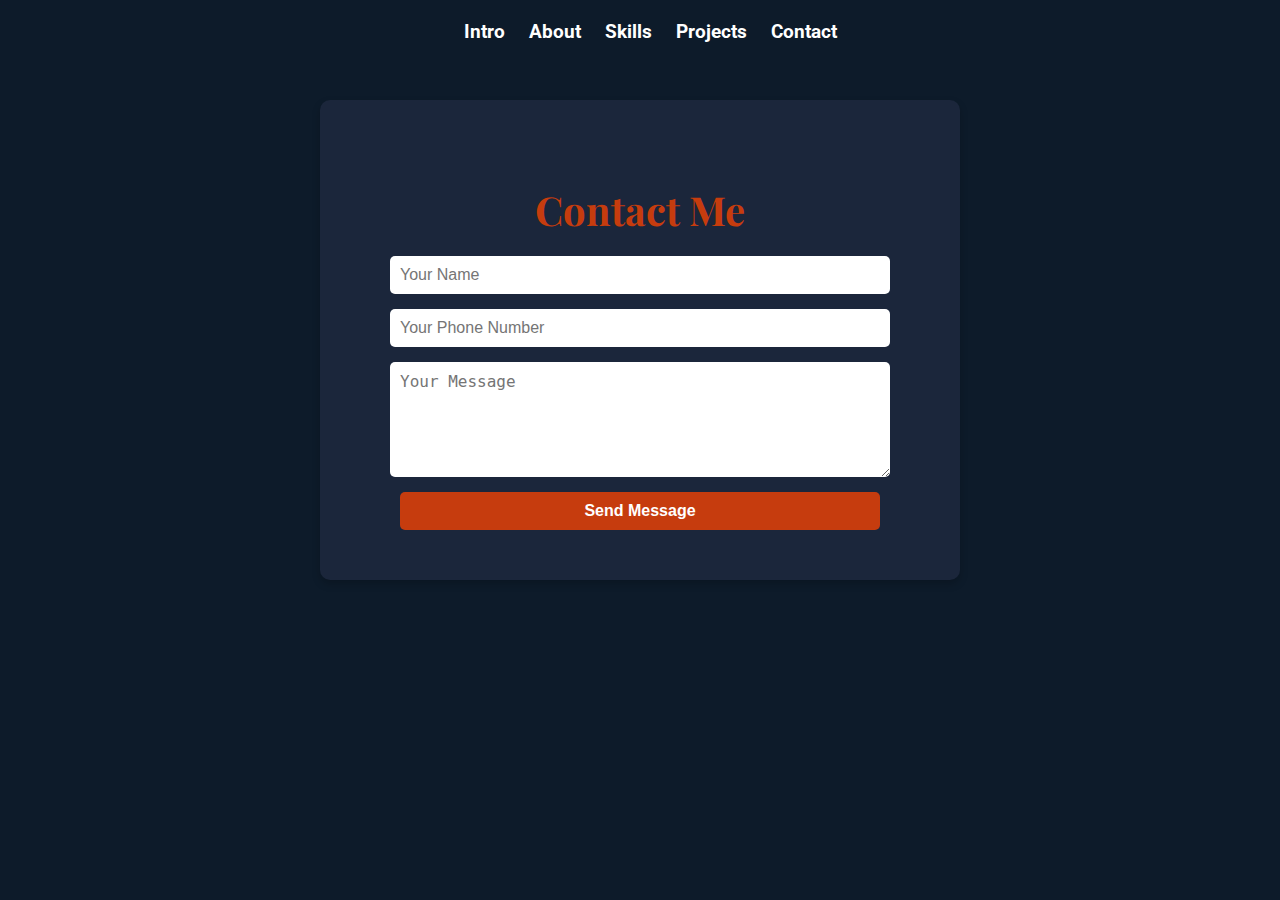
==== contact.html @ 8b1acdcc "Add files via upload" ====
<!DOCTYPE html>
<html lang="en">
<head>
    <meta charset="UTF-8">
    <meta name="viewport" content="width=device-width, initial-scale=1.0">
    <title>Contact - Responsive Portfolio</title>
    <!-- Adding fonts -->
    <link href="https://fonts.googleapis.com/css2?family=Playfair+Display:wght@700&family=Roboto:wght@300;400;700&display=swap" rel="stylesheet">
    <style>
        body {
            background-color: #0d1b2a; /* Dark blue background */
            background-image: url('https://www.transparenttextures.com/patterns/dark-matter.png'); /* Subtle texture */
            color: #ffffff; /* White text for contrast */
            font-family: 'Roboto', sans-serif;
            margin: 0;
            padding: 0;
            min-height: 100vh;
            display: flex;
            flex-direction: column;
            align-items: center;
        }

        /* Styling the header navigation */
        .nav-bar {
            background-color: #0d1b2a; /* Matching background color */
            padding: 20px;
            text-align: center;
            position: fixed;
            width: 100%;
            top: 0;
            left: 0;
            z-index: 1000;
        }

        .nav-links {
            list-style: none;
            padding: 0;
            margin: 0;
        }

        .nav-links li {
            display: inline-block;
            margin-right: 20px;
        }

        .nav-links li a {
            color: #ffffff;
            font-size: 1.2rem;
            font-weight: 700;
            text-decoration: none;
        }

        .nav-links li a:hover {
            color: #c63c0e;
        }

        /* Contact section styling */
        .contact-section {
            padding: 50px 20px;
            margin-top: 100px;
            max-width: 600px;
            width: 100%; /* Ensure full width on smaller screens */
            text-align: center;
            background-color: #1b263b; /* Darker background for the section */
            border-radius: 10px;
            box-shadow: 0 4px 8px rgba(0, 0, 0, 0.2);
        }

        .contact-section h2 {
            font-family: 'Playfair Display', serif;
            font-size: 2.5rem;
            color: #c63c0e;
            margin-bottom: 20px;
        }

        .contact-section p {
            font-size: 1.2rem;
            margin-bottom: 20px;
        }

        /* Form styling */
        form {
            display: flex;
            flex-direction: column;
            gap: 15px;
            align-items: center;
        }

        input, textarea {
            width: 80%;
            padding: 10px;
            font-size: 1rem;
            border-radius: 5px;
            border: none;
        }

        input[type="submit"] {
            background-color: #c63c0e;
            color: white;
            cursor: pointer;
            font-weight: 700;
            border: none;
        }

        input[type="submit"]:hover {
            background-color: #a53b08;
        }

        /* Responsive adjustments */
        @media (max-width: 768px) {
            .contact-section {
                padding: 30px 10px;
            }

            .contact-button {
                padding: 10px 15px;
                font-size: 1rem;
            }
        }
    </style>
</head>
<body>
    <header>
        <nav class="nav-bar">
            <ul class="nav-links">
                <li><a href="index.html">Intro</a></li>
                <li><a href="about.html">About</a></li>
                <li><a href="skills.html">Skills</a></li>
                <li><a href="projects.html">Projects</a></li>
                <li><a href="contact.html">Contact</a></li>
            </ul>
        </nav>
    </header>

    <section class="contact-section">
        <h2>Contact Me</h2>
        

        <!-- Formspree contact form -->
        <form action="https://formspree.io/f/meoekpyn" method="POST">
            <input type="text" name="name" placeholder="Your Name" required>
            <input type="tel" name="phone" placeholder="Your Phone Number" required>
            <textarea name="message" placeholder="Your Message" rows="5" required></textarea>
            <input type="submit" value="Send Message">
        </form>
    </section>

    <script>
        // Anti-copy functions
        document.addEventListener('selectstart', function(e) {
            e.preventDefault();
        });

        document.addEventListener('contextmenu', function(e) {
            e.preventDefault();
        });

        document.addEventListener('keydown', function(e) {
            if ((e.ctrlKey && e.key === 'c') || (e.ctrlKey && e.key === 'x') || (e.ctrlKey && e.key === 'u')) {
                e.preventDefault();
            }
        });
    </script>
</body>
</html>
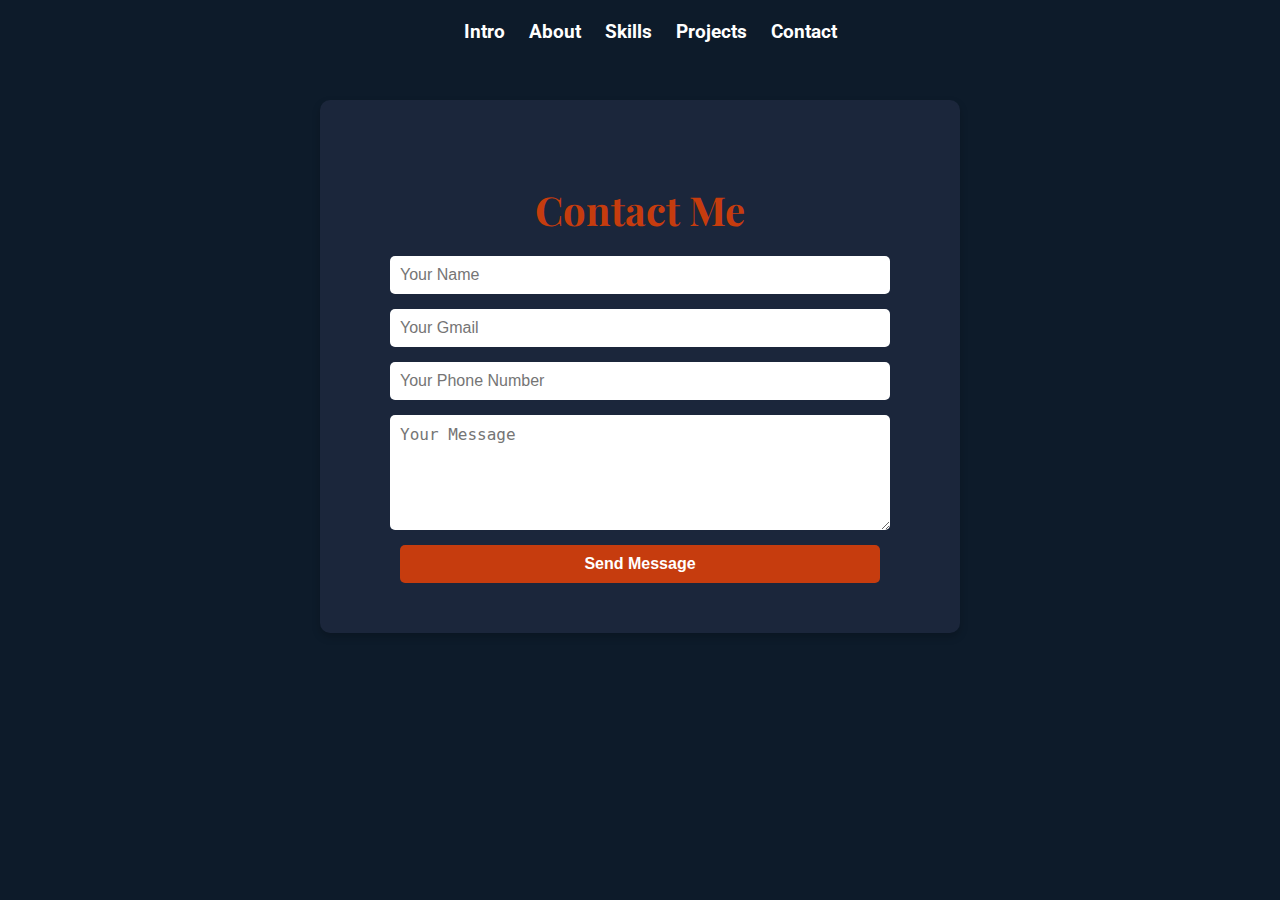
==== commit 539cd330: "Update contact.html" ====
--- a/contact.html
+++ b/contact.html
@@ -134,11 +134,11 @@
 
     <section class="contact-section">
         <h2>Contact Me</h2>
-        
 
         <!-- Formspree contact form -->
         <form action="https://formspree.io/f/meoekpyn" method="POST">
             <input type="text" name="name" placeholder="Your Name" required>
+            <input type="email" name="email" placeholder="Your Gmail" required>
             <input type="tel" name="phone" placeholder="Your Phone Number" required>
             <textarea name="message" placeholder="Your Message" rows="5" required></textarea>
             <input type="submit" value="Send Message">
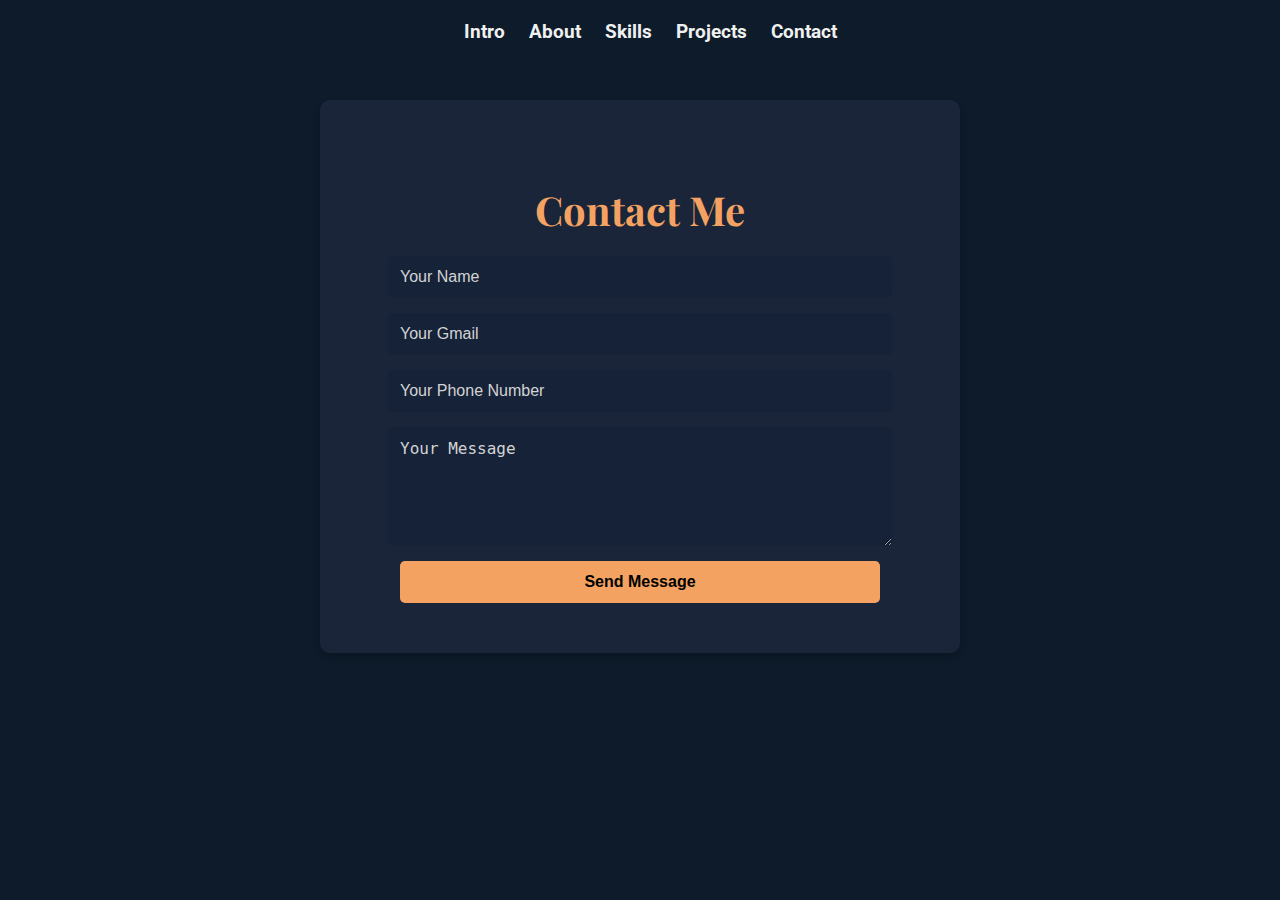
==== commit 0b30f642: "Update contact.html" ====
--- a/contact.html
+++ b/contact.html
@@ -10,7 +10,7 @@
         body {
             background-color: #0d1b2a; /* Dark blue background */
             background-image: url('https://www.transparenttextures.com/patterns/dark-matter.png'); /* Subtle texture */
-            color: #ffffff; /* White text for contrast */
+            color: #ffffff; /* White text for readability */
             font-family: 'Roboto', sans-serif;
             margin: 0;
             padding: 0;
@@ -22,7 +22,7 @@
 
         /* Styling the header navigation */
         .nav-bar {
-            background-color: #0d1b2a; /* Matching background color */
+            background-color: #0d1b2a;
             padding: 20px;
             text-align: center;
             position: fixed;
@@ -44,14 +44,15 @@
         }
 
         .nav-links li a {
-            color: #ffffff;
+            color: #f0f0f0;
             font-size: 1.2rem;
             font-weight: 700;
             text-decoration: none;
+            transition: color 0.3s ease;
         }
 
         .nav-links li a:hover {
-            color: #c63c0e;
+            color: #f4a261;
         }
 
         /* Contact section styling */
@@ -59,9 +60,9 @@
             padding: 50px 20px;
             margin-top: 100px;
             max-width: 600px;
-            width: 100%; /* Ensure full width on smaller screens */
+            width: 100%;
             text-align: center;
-            background-color: #1b263b; /* Darker background for the section */
+            background-color: rgba(27, 38, 59, 0.95); /* Dark background with transparency */
             border-radius: 10px;
             box-shadow: 0 4px 8px rgba(0, 0, 0, 0.2);
         }
@@ -69,12 +70,13 @@
         .contact-section h2 {
             font-family: 'Playfair Display', serif;
             font-size: 2.5rem;
-            color: #c63c0e;
+            color: #f4a261; /* Warm orange */
             margin-bottom: 20px;
         }
 
         .contact-section p {
             font-size: 1.2rem;
+            color: #f0f0f0;
             margin-bottom: 20px;
         }
 
@@ -88,22 +90,39 @@
 
         input, textarea {
             width: 80%;
-            padding: 10px;
+            padding: 12px;
             font-size: 1rem;
             border-radius: 5px;
             border: none;
+            background: #152238; /* Darker blue input field */
+            color: #ffffff; /* White text */
+        }
+
+        input::placeholder, textarea::placeholder {
+            color: #d3d3d3; /* Light gray for better contrast */
         }
 
         input[type="submit"] {
-            background-color: #c63c0e;
-            color: white;
+            background-color: #f4a261;
+            color: #000000;
             cursor: pointer;
             font-weight: 700;
             border: none;
+            padding: 12px;
+            transition: background 0.3s, color 0.3s;
         }
 
         input[type="submit"]:hover {
-            background-color: #a53b08;
+            background-color: #e76f51;
+            color: #ffffff;
+        }
+
+        /* Confirmation message styling */
+        #confirmation-message {
+            display: none;
+            color: #4CAF50; /* Bright green */
+            font-weight: bold;
+            margin-top: 10px;
         }
 
         /* Responsive adjustments */
@@ -136,16 +155,45 @@
         <h2>Contact Me</h2>
 
         <!-- Formspree contact form -->
-        <form action="https://formspree.io/f/meoekpyn" method="POST">
+        <form id="contact-form" action="https://formspree.io/f/meoekpyn" method="POST">
             <input type="text" name="name" placeholder="Your Name" required>
             <input type="email" name="email" placeholder="Your Gmail" required>
             <input type="tel" name="phone" placeholder="Your Phone Number" required>
             <textarea name="message" placeholder="Your Message" rows="5" required></textarea>
             <input type="submit" value="Send Message">
         </form>
+
+        <!-- Confirmation message -->
+        <p id="confirmation-message">
+            ✅ Thank you for filling out this form! Your message has been submitted successfully.
+        </p>
     </section>
 
     <script>
+        document.getElementById("contact-form").addEventListener("submit", function(event) {
+            event.preventDefault(); // Prevent default form submission
+
+            var form = this;
+            var formData = new FormData(form);
+
+            fetch(form.action, {
+                method: form.method,
+                body: formData,
+                headers: {
+                    'Accept': 'application/json'
+                }
+            }).then(response => {
+                if (response.ok) {
+                    document.getElementById("confirmation-message").style.display = "block"; // Show success message
+                    form.reset(); // Reset form fields
+                } else {
+                    alert("Something went wrong! Please try again.");
+                }
+            }).catch(error => {
+                alert("There was an error submitting the form.");
+            });
+        });
+
         // Anti-copy functions
         document.addEventListener('selectstart', function(e) {
             e.preventDefault();
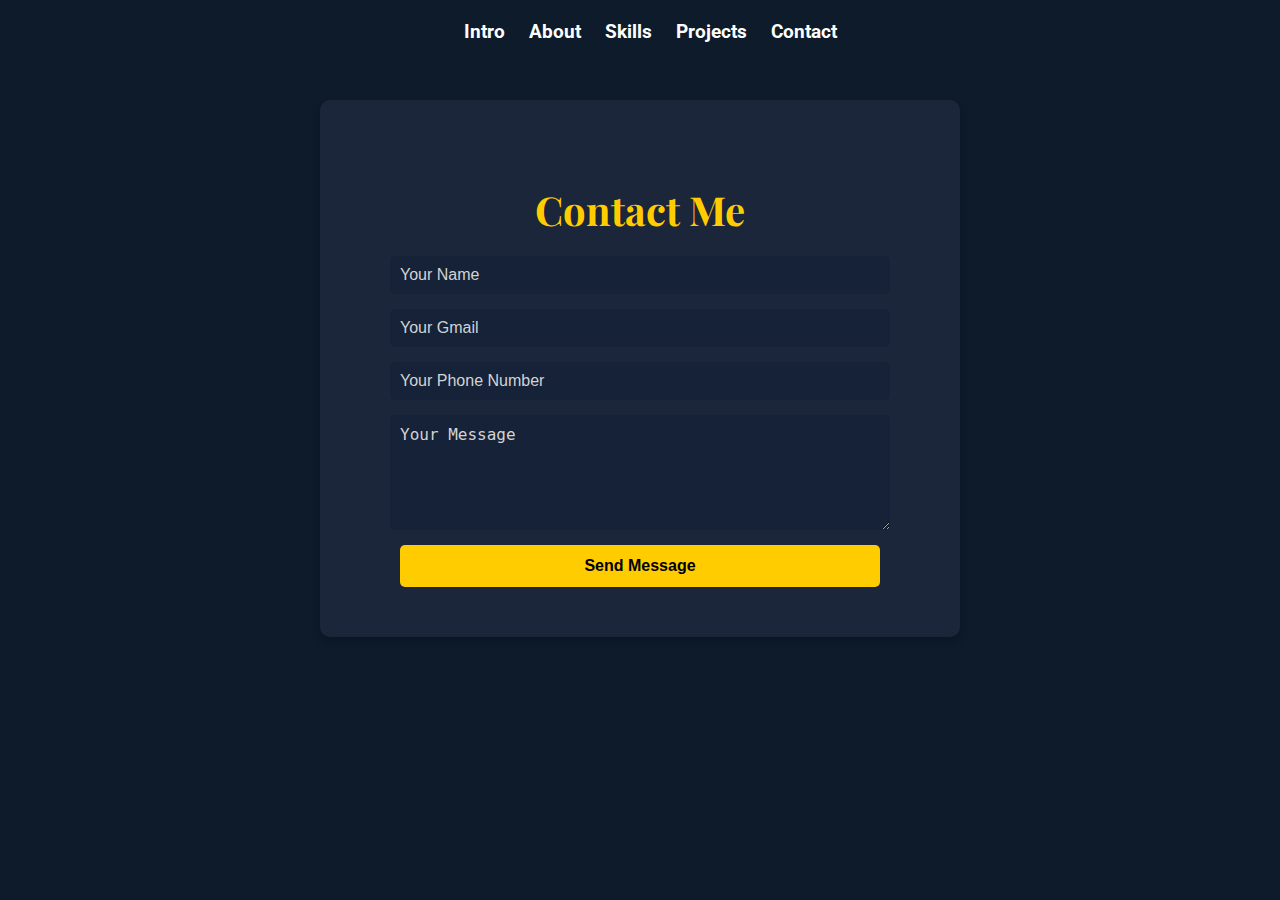
==== commit 7349de0f: "Update contact.html" ====
--- a/contact.html
+++ b/contact.html
@@ -10,7 +10,7 @@
         body {
             background-color: #0d1b2a; /* Dark blue background */
             background-image: url('https://www.transparenttextures.com/patterns/dark-matter.png'); /* Subtle texture */
-            color: #ffffff; /* White text for readability */
+            color: #e0e0e0; /* Soft white text */
             font-family: 'Roboto', sans-serif;
             margin: 0;
             padding: 0;
@@ -44,7 +44,7 @@
         }
 
         .nav-links li a {
-            color: #f0f0f0;
+            color: #ffffff; /* Bright white for navbar links */
             font-size: 1.2rem;
             font-weight: 700;
             text-decoration: none;
@@ -52,7 +52,7 @@
         }
 
         .nav-links li a:hover {
-            color: #f4a261;
+            color: #ffcc00; /* Golden-yellow hover effect */
         }
 
         /* Contact section styling */
@@ -62,7 +62,7 @@
             max-width: 600px;
             width: 100%;
             text-align: center;
-            background-color: rgba(27, 38, 59, 0.95); /* Dark background with transparency */
+            background-color: #1b263b;
             border-radius: 10px;
             box-shadow: 0 4px 8px rgba(0, 0, 0, 0.2);
         }
@@ -70,13 +70,13 @@
         .contact-section h2 {
             font-family: 'Playfair Display', serif;
             font-size: 2.5rem;
-            color: #f4a261; /* Warm orange */
+            color: #ffcc00; /* Warm golden-yellow */
             margin-bottom: 20px;
         }
 
         .contact-section p {
             font-size: 1.2rem;
-            color: #f0f0f0;
+            color: #e0e0e0; /* Soft white for readability */
             margin-bottom: 20px;
         }
 
@@ -90,7 +90,7 @@
 
         input, textarea {
             width: 80%;
-            padding: 12px;
+            padding: 10px;
             font-size: 1rem;
             border-radius: 5px;
             border: none;
@@ -103,7 +103,7 @@
         }
 
         input[type="submit"] {
-            background-color: #f4a261;
+            background-color: #ffcc00; /* Golden-yellow button */
             color: #000000;
             cursor: pointer;
             font-weight: 700;
@@ -113,7 +113,7 @@
         }
 
         input[type="submit"]:hover {
-            background-color: #e76f51;
+            background-color: #e6b800; /* Slightly darker yellow on hover */
             color: #ffffff;
         }
 
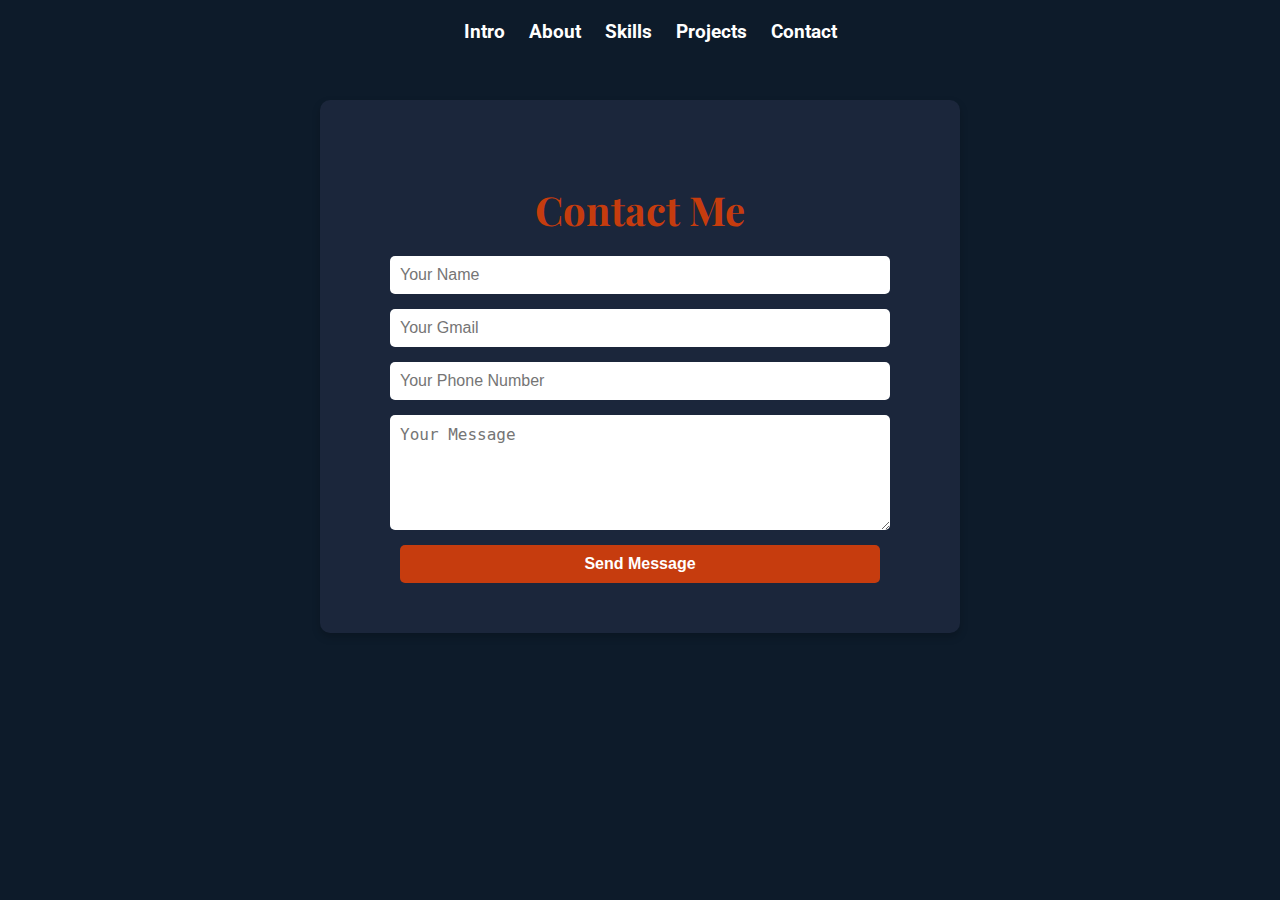
==== commit 7e8d8c5e: "Update contact.html" ====
--- a/contact.html
+++ b/contact.html
@@ -10,7 +10,7 @@
         body {
             background-color: #0d1b2a; /* Dark blue background */
             background-image: url('https://www.transparenttextures.com/patterns/dark-matter.png'); /* Subtle texture */
-            color: #e0e0e0; /* Soft white text */
+            color: #ffffff; /* White text for contrast */
             font-family: 'Roboto', sans-serif;
             margin: 0;
             padding: 0;
@@ -44,15 +44,14 @@
         }
 
         .nav-links li a {
-            color: #ffffff; /* Bright white for navbar links */
+            color: #ffffff;
             font-size: 1.2rem;
             font-weight: 700;
             text-decoration: none;
-            transition: color 0.3s ease;
         }
 
         .nav-links li a:hover {
-            color: #ffcc00; /* Golden-yellow hover effect */
+            color: #c63c0e;
         }
 
         /* Contact section styling */
@@ -70,13 +69,12 @@
         .contact-section h2 {
             font-family: 'Playfair Display', serif;
             font-size: 2.5rem;
-            color: #ffcc00; /* Warm golden-yellow */
+            color: #c63c0e;
             margin-bottom: 20px;
         }
 
         .contact-section p {
             font-size: 1.2rem;
-            color: #e0e0e0; /* Soft white for readability */
             margin-bottom: 20px;
         }
 
@@ -94,33 +92,25 @@
             font-size: 1rem;
             border-radius: 5px;
             border: none;
-            background: #152238; /* Darker blue input field */
-            color: #ffffff; /* White text */
-        }
-
-        input::placeholder, textarea::placeholder {
-            color: #d3d3d3; /* Light gray for better contrast */
         }
 
         input[type="submit"] {
-            background-color: #ffcc00; /* Golden-yellow button */
-            color: #000000;
+            background-color: #c63c0e;
+            color: white;
             cursor: pointer;
             font-weight: 700;
             border: none;
-            padding: 12px;
-            transition: background 0.3s, color 0.3s;
+            transition: background 0.3s;
         }
 
         input[type="submit"]:hover {
-            background-color: #e6b800; /* Slightly darker yellow on hover */
-            color: #ffffff;
+            background-color: #a53b08;
         }
 
         /* Confirmation message styling */
         #confirmation-message {
             display: none;
-            color: #4CAF50; /* Bright green */
+            color: #4CAF50;
             font-weight: bold;
             margin-top: 10px;
         }
@@ -165,7 +155,7 @@
 
         <!-- Confirmation message -->
         <p id="confirmation-message">
-            ✅ Thank you for filling out this form! Your message has been submitted successfully.
+            Thank you for filling out this form! Your message has been submitted successfully.
         </p>
     </section>
 
